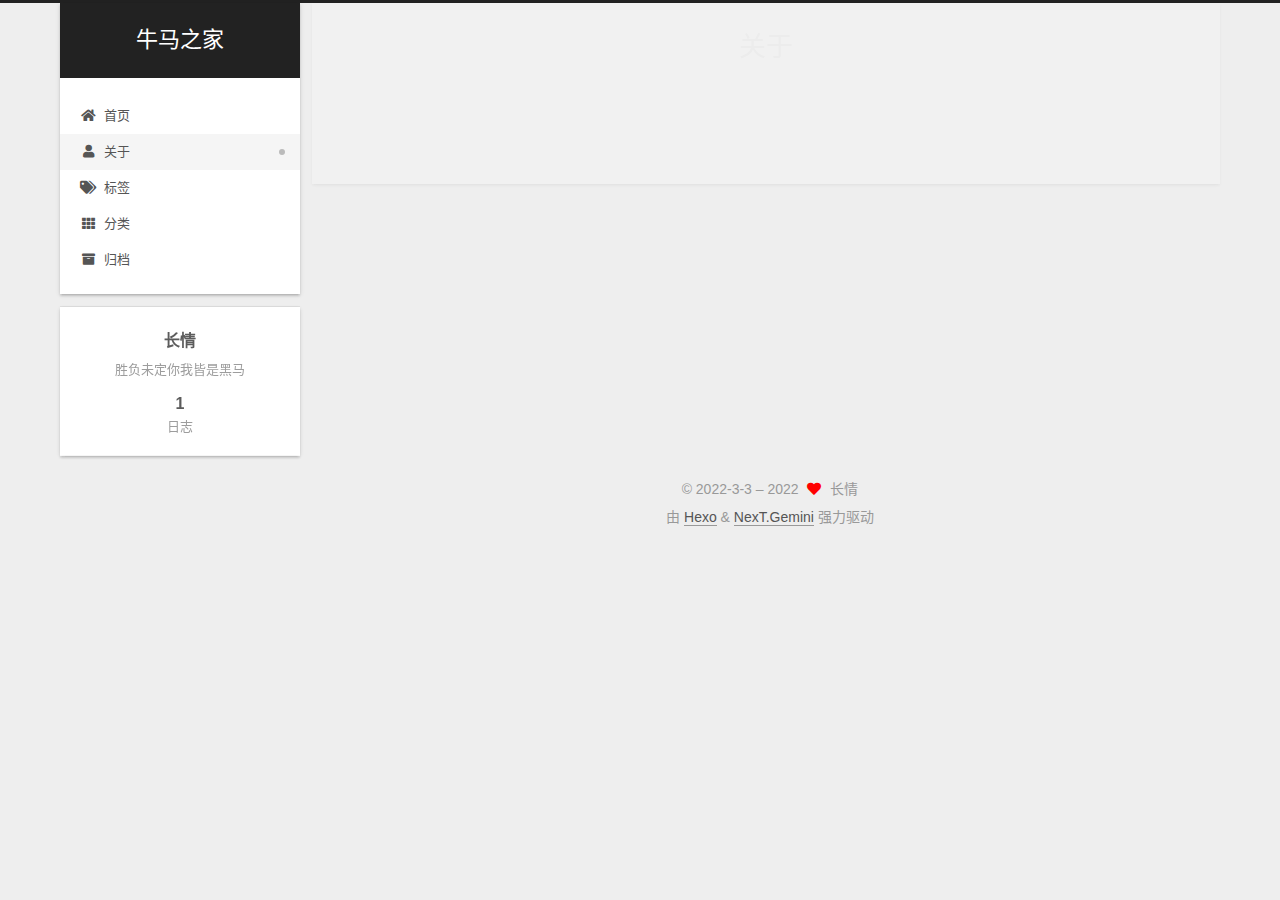
==== about/index.html @ 6b124f46 "Site updated: 2022-03-04 00:05:29" ====
<!DOCTYPE html>
<html lang="zh-CN">
<head>
  <meta charset="UTF-8">
<meta name="viewport" content="width=device-width, initial-scale=1, maximum-scale=2">
<meta name="theme-color" content="#222">
<meta name="generator" content="Hexo 6.0.0">
  <link rel="apple-touch-icon" sizes="180x180" href="/images/apple-touch-icon-next.png">
  <link rel="icon" type="image/png" sizes="32x32" href="/images/favicon-32x32-next.png">
  <link rel="icon" type="image/png" sizes="16x16" href="/images/favicon-16x16-next.png">
  <link rel="mask-icon" href="/images/logo.svg" color="#222">

<link rel="stylesheet" href="/css/main.css">


<link rel="stylesheet" href="/lib/font-awesome/css/all.min.css">

<script id="hexo-configurations">
    var NexT = window.NexT || {};
    var CONFIG = {"hostname":"example.com","root":"/","scheme":"Gemini","version":"7.8.0","exturl":false,"sidebar":{"position":"left","display":"post","padding":18,"offset":12,"onmobile":false},"copycode":{"enable":false,"show_result":false,"style":null},"back2top":{"enable":true,"sidebar":false,"scrollpercent":false},"bookmark":{"enable":false,"color":"#222","save":"auto"},"fancybox":false,"mediumzoom":false,"lazyload":false,"pangu":false,"comments":{"style":"tabs","active":null,"storage":true,"lazyload":false,"nav":null},"algolia":{"hits":{"per_page":10},"labels":{"input_placeholder":"Search for Posts","hits_empty":"We didn't find any results for the search: ${query}","hits_stats":"${hits} results found in ${time} ms"}},"localsearch":{"enable":false,"trigger":"auto","top_n_per_article":1,"unescape":false,"preload":false},"motion":{"enable":true,"async":false,"transition":{"post_block":"fadeIn","post_header":"slideDownIn","post_body":"slideDownIn","coll_header":"slideLeftIn","sidebar":"slideUpIn"}}};
  </script>

  <meta name="description" content="胜负未定你我皆是黑马">
<meta property="og:type" content="website">
<meta property="og:title" content="关于">
<meta property="og:url" content="http://example.com/about/index.html">
<meta property="og:site_name" content="牛马之家">
<meta property="og:description" content="胜负未定你我皆是黑马">
<meta property="og:locale" content="zh_CN">
<meta property="article:published_time" content="2020-02-10T14:07:08.000Z">
<meta property="article:modified_time" content="2022-03-03T16:04:29.709Z">
<meta property="article:author" content="长情">
<meta name="twitter:card" content="summary">

<link rel="canonical" href="http://example.com/about/">


<script id="page-configurations">
  // https://hexo.io/docs/variables.html
  CONFIG.page = {
    sidebar: "",
    isHome : false,
    isPost : false,
    lang   : 'zh-CN'
  };
</script>

  <title>关于 | 牛马之家
</title>
  






  <noscript>
  <style>
  .use-motion .brand,
  .use-motion .menu-item,
  .sidebar-inner,
  .use-motion .post-block,
  .use-motion .pagination,
  .use-motion .comments,
  .use-motion .post-header,
  .use-motion .post-body,
  .use-motion .collection-header { opacity: initial; }

  .use-motion .site-title,
  .use-motion .site-subtitle {
    opacity: initial;
    top: initial;
  }

  .use-motion .logo-line-before i { left: initial; }
  .use-motion .logo-line-after i { right: initial; }
  </style>
</noscript>

</head>

<body itemscope itemtype="http://schema.org/WebPage">
  <div class="container use-motion">
    <div class="headband"></div>

    <header class="header" itemscope itemtype="http://schema.org/WPHeader">
      <div class="header-inner"><div class="site-brand-container">
  <div class="site-nav-toggle">
    <div class="toggle" aria-label="切换导航栏">
      <span class="toggle-line toggle-line-first"></span>
      <span class="toggle-line toggle-line-middle"></span>
      <span class="toggle-line toggle-line-last"></span>
    </div>
  </div>

  <div class="site-meta">

    <a href="/" class="brand" rel="start">
      <span class="logo-line-before"><i></i></span>
      <h1 class="site-title">牛马之家</h1>
      <span class="logo-line-after"><i></i></span>
    </a>
  </div>

  <div class="site-nav-right">
    <div class="toggle popup-trigger">
    </div>
  </div>
</div>




<nav class="site-nav">
  <ul id="menu" class="main-menu menu">
        <li class="menu-item menu-item-home">

    <a href="/" rel="section"><i class="fa fa-home fa-fw"></i>首页</a>

  </li>
        <li class="menu-item menu-item-about">

    <a href="/about/" rel="section"><i class="fa fa-user fa-fw"></i>关于</a>

  </li>
        <li class="menu-item menu-item-tags">

    <a href="/tags/" rel="section"><i class="fa fa-tags fa-fw"></i>标签</a>

  </li>
        <li class="menu-item menu-item-categories">

    <a href="/categories/" rel="section"><i class="fa fa-th fa-fw"></i>分类</a>

  </li>
        <li class="menu-item menu-item-archives">

    <a href="/archives/" rel="section"><i class="fa fa-archive fa-fw"></i>归档</a>

  </li>
  </ul>
</nav>




</div>
    </header>

    
  <div class="back-to-top">
    <i class="fa fa-arrow-up"></i>
    <span>0%</span>
  </div>


    <main class="main">
      <div class="main-inner">
        <div class="content-wrap">
          
  
  

          <div class="content page posts-expand">
            

    
    
    
    <div class="post-block" lang="zh-CN">
      <header class="post-header">

<h1 class="post-title" itemprop="name headline">关于
</h1>

<div class="post-meta">
  

</div>

</header>

      
      
      
      <div class="post-body">
          
      </div>
      
      
      
    </div>
    

    
    
    


          </div>
          

<script>
  window.addEventListener('tabs:register', () => {
    let { activeClass } = CONFIG.comments;
    if (CONFIG.comments.storage) {
      activeClass = localStorage.getItem('comments_active') || activeClass;
    }
    if (activeClass) {
      let activeTab = document.querySelector(`a[href="#comment-${activeClass}"]`);
      if (activeTab) {
        activeTab.click();
      }
    }
  });
  if (CONFIG.comments.storage) {
    window.addEventListener('tabs:click', event => {
      if (!event.target.matches('.tabs-comment .tab-content .tab-pane')) return;
      let commentClass = event.target.classList[1];
      localStorage.setItem('comments_active', commentClass);
    });
  }
</script>

        </div>
          
  
  <div class="toggle sidebar-toggle">
    <span class="toggle-line toggle-line-first"></span>
    <span class="toggle-line toggle-line-middle"></span>
    <span class="toggle-line toggle-line-last"></span>
  </div>

  <aside class="sidebar">
    <div class="sidebar-inner">

      <ul class="sidebar-nav motion-element">
        <li class="sidebar-nav-toc">
          文章目录
        </li>
        <li class="sidebar-nav-overview">
          站点概览
        </li>
      </ul>

      <!--noindex-->
      <div class="post-toc-wrap sidebar-panel">
      </div>
      <!--/noindex-->

      <div class="site-overview-wrap sidebar-panel">
        <div class="site-author motion-element" itemprop="author" itemscope itemtype="http://schema.org/Person">
  <p class="site-author-name" itemprop="name">长情</p>
  <div class="site-description" itemprop="description">胜负未定你我皆是黑马</div>
</div>
<div class="site-state-wrap motion-element">
  <nav class="site-state">
      <div class="site-state-item site-state-posts">
          <a href="/archives/">
        
          <span class="site-state-item-count">1</span>
          <span class="site-state-item-name">日志</span>
        </a>
      </div>
  </nav>
</div>



      </div>

    </div>
  </aside>
  <div id="sidebar-dimmer"></div>


      </div>
    </main>

    <footer class="footer">
      <div class="footer-inner">
        

        

<div class="copyright">
  
  &copy; 2022-3-3 – 
  <span itemprop="copyrightYear">2022</span>
  <span class="with-love">
    <i class="fa fa-heart"></i>
  </span>
  <span class="author" itemprop="copyrightHolder">长情</span>
</div>
  <div class="powered-by">由 <a href="https://hexo.io/" class="theme-link" rel="noopener" target="_blank">Hexo</a> & <a href="https://theme-next.org/" class="theme-link" rel="noopener" target="_blank">NexT.Gemini</a> 强力驱动
  </div>

        








      </div>
    </footer>
  </div>

  
  <script src="/lib/anime.min.js"></script>
  <script src="/lib/velocity/velocity.min.js"></script>
  <script src="/lib/velocity/velocity.ui.min.js"></script>

<script src="/js/utils.js"></script>

<script src="/js/motion.js"></script>


<script src="/js/schemes/pisces.js"></script>


<script src="/js/next-boot.js"></script>




  















  

  

</body>
</html>
---- css/main.css ----
:root {
  --body-bg-color: #eee;
  --content-bg-color: #fff;
  --card-bg-color: #f5f5f5;
  --text-color: #555;
  --blockquote-color: #666;
  --link-color: #555;
  --link-hover-color: #222;
  --brand-color: #fff;
  --brand-hover-color: #fff;
  --table-row-odd-bg-color: #f9f9f9;
  --table-row-hover-bg-color: #f5f5f5;
  --menu-item-bg-color: #f5f5f5;
  --btn-default-bg: #fff;
  --btn-default-color: #555;
  --btn-default-border-color: #555;
  --btn-default-hover-bg: #222;
  --btn-default-hover-color: #fff;
  --btn-default-hover-border-color: #222;
}
html {
  line-height: 1.15; /* 1 */
  -webkit-text-size-adjust: 100%; /* 2 */
}
body {
  margin: 0;
}
main {
  display: block;
}
h1 {
  font-size: 2em;
  margin: 0.67em 0;
}
hr {
  box-sizing: content-box; /* 1 */
  height: 0; /* 1 */
  overflow: visible; /* 2 */
}
pre {
  font-family: monospace, monospace; /* 1 */
  font-size: 1em; /* 2 */
}
a {
  background: transparent;
}
abbr[title] {
  border-bottom: none; /* 1 */
  text-decoration: underline; /* 2 */
  text-decoration: underline dotted; /* 2 */
}
b,
strong {
  font-weight: bolder;
}
code,
kbd,
samp {
  font-family: monospace, monospace; /* 1 */
  font-size: 1em; /* 2 */
}
small {
  font-size: 80%;
}
sub,
sup {
  font-size: 75%;
  line-height: 0;
  position: relative;
  vertical-align: baseline;
}
sub {
  bottom: -0.25em;
}
sup {
  top: -0.5em;
}
img {
  border-style: none;
}
button,
input,
optgroup,
select,
textarea {
  font-family: inherit; /* 1 */
  font-size: 100%; /* 1 */
  line-height: 1.15; /* 1 */
  margin: 0; /* 2 */
}
button,
input {
/* 1 */
  overflow: visible;
}
button,
select {
/* 1 */
  text-transform: none;
}
button,
[type='button'],
[type='reset'],
[type='submit'] {
  -webkit-appearance: button;
}
button::-moz-focus-inner,
[type='button']::-moz-focus-inner,
[type='reset']::-moz-focus-inner,
[type='submit']::-moz-focus-inner {
  border-style: none;
  padding: 0;
}
button:-moz-focusring,
[type='button']:-moz-focusring,
[type='reset']:-moz-focusring,
[type='submit']:-moz-focusring {
  outline: 1px dotted ButtonText;
}
fieldset {
  padding: 0.35em 0.75em 0.625em;
}
legend {
  box-sizing: border-box; /* 1 */
  color: inherit; /* 2 */
  display: table; /* 1 */
  max-width: 100%; /* 1 */
  padding: 0; /* 3 */
  white-space: normal; /* 1 */
}
progress {
  vertical-align: baseline;
}
textarea {
  overflow: auto;
}
[type='checkbox'],
[type='radio'] {
  box-sizing: border-box; /* 1 */
  padding: 0; /* 2 */
}
[type='number']::-webkit-inner-spin-button,
[type='number']::-webkit-outer-spin-button {
  height: auto;
}
[type='search'] {
  outline-offset: -2px; /* 2 */
  -webkit-appearance: textfield; /* 1 */
}
[type='search']::-webkit-search-decoration {
  -webkit-appearance: none;
}
::-webkit-file-upload-button {
  font: inherit; /* 2 */
  -webkit-appearance: button; /* 1 */
}
details {
  display: block;
}
summary {
  display: list-item;
}
template {
  display: none;
}
[hidden] {
  display: none;
}
::selection {
  background: #262a30;
  color: #eee;
}
html,
body {
  height: 100%;
}
body {
  background: var(--body-bg-color);
  color: var(--text-color);
  font-family: 'Lato', "PingFang SC", "Microsoft YaHei", sans-serif;
  font-size: 1em;
  line-height: 2;
}
@media (max-width: 991px) {
  body {
    padding-left: 0 !important;
    padding-right: 0 !important;
  }
}
h1,
h2,
h3,
h4,
h5,
h6 {
  font-family: 'Lato', "PingFang SC", "Microsoft YaHei", sans-serif;
  font-weight: bold;
  line-height: 1.5;
  margin: 20px 0 15px;
}
h1 {
  font-size: 1.5em;
}
h2 {
  font-size: 1.375em;
}
h3 {
  font-size: 1.25em;
}
h4 {
  font-size: 1.125em;
}
h5 {
  font-size: 1em;
}
h6 {
  font-size: 0.875em;
}
p {
  margin: 0 0 20px 0;
}
a,
span.exturl {
  border-bottom: 1px solid #999;
  color: var(--link-color);
  outline: 0;
  text-decoration: none;
  overflow-wrap: break-word;
  word-wrap: break-word;
  cursor: pointer;
}
a:hover,
span.exturl:hover {
  border-bottom-color: var(--link-hover-color);
  color: var(--link-hover-color);
}
iframe,
img,
video {
  display: block;
  margin-left: auto;
  margin-right: auto;
  max-width: 100%;
}
hr {
  background-image: repeating-linear-gradient(-45deg, #ddd, #ddd 4px, transparent 4px, transparent 8px);
  border: 0;
  height: 3px;
  margin: 40px 0;
}
blockquote {
  border-left: 4px solid #ddd;
  color: var(--blockquote-color);
  margin: 0;
  padding: 0 15px;
}
blockquote cite::before {
  content: '-';
  padding: 0 5px;
}
dt {
  font-weight: bold;
}
dd {
  margin: 0;
  padding: 0;
}
kbd {
  background-color: #f5f5f5;
  background-image: linear-gradient(#eee, #fff, #eee);
  border: 1px solid #ccc;
  border-radius: 0.2em;
  box-shadow: 0.1em 0.1em 0.2em rgba(0,0,0,0.1);
  color: #555;
  font-family: inherit;
  padding: 0.1em 0.3em;
  white-space: nowrap;
}
.table-container {
  overflow: auto;
}
table {
  border-collapse: collapse;
  border-spacing: 0;
  font-size: 0.875em;
  margin: 0 0 20px 0;
  width: 100%;
}
tbody tr:nth-of-type(odd) {
  background: var(--table-row-odd-bg-color);
}
tbody tr:hover {
  background: var(--table-row-hover-bg-color);
}
caption,
th,
td {
  font-weight: normal;
  padding: 8px;
  vertical-align: middle;
}
th,
td {
  border: 1px solid #ddd;
  border-bottom: 3px solid #ddd;
}
th {
  font-weight: 700;
  padding-bottom: 10px;
}
td {
  border-bottom-width: 1px;
}
.btn {
  background: var(--btn-default-bg);
  border: 2px solid var(--btn-default-border-color);
  border-radius: 2px;
  color: var(--btn-default-color);
  display: inline-block;
  font-size: 0.875em;
  line-height: 2;
  padding: 0 20px;
  text-decoration: none;
  transition-property: background-color;
  transition-delay: 0s;
  transition-duration: 0.2s;
  transition-timing-function: ease-in-out;
}
.btn:hover {
  background: var(--btn-default-hover-bg);
  border-color: var(--btn-default-hover-border-color);
  color: var(--btn-default-hover-color);
}
.btn + .btn {
  margin: 0 0 8px 8px;
}
.btn .fa-fw {
  text-align: left;
  width: 1.285714285714286em;
}
.toggle {
  line-height: 0;
}
.toggle .toggle-line {
  background: #fff;
  display: inline-block;
  height: 2px;
  left: 0;
  position: relative;
  top: 0;
  transition: all 0.4s;
  vertical-align: top;
  width: 100%;
}
.toggle .toggle-line:not(:first-child) {
  margin-top: 3px;
}
.toggle.toggle-arrow .toggle-line-first {
  left: 50%;
  top: 2px;
  transform: rotate(45deg);
  width: 50%;
}
.toggle.toggle-arrow .toggle-line-middle {
  left: 2px;
  width: 90%;
}
.toggle.toggle-arrow .toggle-line-last {
  left: 50%;
  top: -2px;
  transform: rotate(-45deg);
  width: 50%;
}
.toggle.toggle-close .toggle-line-first {
  transform: rotate(-45deg);
  top: 5px;
}
.toggle.toggle-close .toggle-line-middle {
  opacity: 0;
}
.toggle.toggle-close .toggle-line-last {
  transform: rotate(45deg);
  top: -5px;
}
.highlight,
pre {
  background: #f7f7f7;
  color: #4d4d4c;
  line-height: 1.6;
  margin: 0 auto 20px;
}
pre,
code {
  font-family: consolas, Menlo, monospace, "PingFang SC", "Microsoft YaHei";
}
code {
  background: #eee;
  border-radius: 3px;
  color: #555;
  padding: 2px 4px;
  overflow-wrap: break-word;
  word-wrap: break-word;
}
.highlight *::selection {
  background: #d6d6d6;
}
.highlight pre {
  border: 0;
  margin: 0;
  padding: 10px 0;
}
.highlight table {
  border: 0;
  margin: 0;
  width: auto;
}
.highlight td {
  border: 0;
  padding: 0;
}
.highlight figcaption {
  background: #eff2f3;
  color: #4d4d4c;
  display: flex;
  font-size: 0.875em;
  justify-content: space-between;
  line-height: 1.2;
  padding: 0.5em;
}
.highlight figcaption a {
  color: #4d4d4c;
}
.highlight figcaption a:hover {
  border-bottom-color: #4d4d4c;
}
.highlight .gutter {
  -moz-user-select: none;
  -ms-user-select: none;
  -webkit-user-select: none;
  user-select: none;
}
.highlight .gutter pre {
  background: #eff2f3;
  color: #869194;
  padding-left: 10px;
  padding-right: 10px;
  text-align: right;
}
.highlight .code pre {
  background: #f7f7f7;
  padding-left: 10px;
  width: 100%;
}
.gist table {
  width: auto;
}
.gist table td {
  border: 0;
}
pre {
  overflow: auto;
  padding: 10px;
}
pre code {
  background: none;
  color: #4d4d4c;
  font-size: 0.875em;
  padding: 0;
  text-shadow: none;
}
pre .deletion {
  background: #fdd;
}
pre .addition {
  background: #dfd;
}
pre .meta {
  color: #eab700;
  -moz-user-select: none;
  -ms-user-select: none;
  -webkit-user-select: none;
  user-select: none;
}
pre .comment {
  color: #8e908c;
}
pre .variable,
pre .attribute,
pre .tag,
pre .name,
pre .regexp,
pre .ruby .constant,
pre .xml .tag .title,
pre .xml .pi,
pre .xml .doctype,
pre .html .doctype,
pre .css .id,
pre .css .class,
pre .css .pseudo {
  color: #c82829;
}
pre .number,
pre .preprocessor,
pre .built_in,
pre .builtin-name,
pre .literal,
pre .params,
pre .constant,
pre .command {
  color: #f5871f;
}
pre .ruby .class .title,
pre .css .rules .attribute,
pre .string,
pre .symbol,
pre .value,
pre .inheritance,
pre .header,
pre .ruby .symbol,
pre .xml .cdata,
pre .special,
pre .formula {
  color: #718c00;
}
pre .title,
pre .css .hexcolor {
  color: #3e999f;
}
pre .function,
pre .python .decorator,
pre .python .title,
pre .ruby .function .title,
pre .ruby .title .keyword,
pre .perl .sub,
pre .javascript .title,
pre .coffeescript .title {
  color: #4271ae;
}
pre .keyword,
pre .javascript .function {
  color: #8959a8;
}
.blockquote-center {
  border-left: none;
  margin: 40px 0;
  padding: 0;
  position: relative;
  text-align: center;
}
.blockquote-center .fa {
  display: block;
  opacity: 0.6;
  position: absolute;
  width: 100%;
}
.blockquote-center .fa-quote-left {
  border-top: 1px solid #ccc;
  text-align: left;
  top: -20px;
}
.blockquote-center .fa-quote-right {
  border-bottom: 1px solid #ccc;
  text-align: right;
  bottom: -20px;
}
.blockquote-center p,
.blockquote-center div {
  text-align: center;
}
.post-body .group-picture img {
  margin: 0 auto;
  padding: 0 3px;
}
.group-picture-row {
  margin-bottom: 6px;
  overflow: hidden;
}
.group-picture-column {
  float: left;
  margin-bottom: 10px;
}
.post-body .label {
  color: #555;
  display: inline;
  padding: 0 2px;
}
.post-body .label.default {
  background: #f0f0f0;
}
.post-body .label.primary {
  background: #efe6f7;
}
.post-body .label.info {
  background: #e5f2f8;
}
.post-body .label.success {
  background: #e7f4e9;
}
.post-body .label.warning {
  background: #fcf6e1;
}
.post-body .label.danger {
  background: #fae8eb;
}
.post-body .tabs {
  margin-bottom: 20px;
}
.post-body .tabs,
.tabs-comment {
  display: block;
  padding-top: 10px;
  position: relative;
}
.post-body .tabs ul.nav-tabs,
.tabs-comment ul.nav-tabs {
  display: flex;
  flex-wrap: wrap;
  margin: 0;
  margin-bottom: -1px;
  padding: 0;
}
@media (max-width: 413px) {
  .post-body .tabs ul.nav-tabs,
  .tabs-comment ul.nav-tabs {
    display: block;
    margin-bottom: 5px;
  }
}
.post-body .tabs ul.nav-tabs li.tab,
.tabs-comment ul.nav-tabs li.tab {
  border-bottom: 1px solid #ddd;
  border-left: 1px solid transparent;
  border-right: 1px solid transparent;
  border-top: 3px solid transparent;
  flex-grow: 1;
  list-style-type: none;
  border-radius: 0 0 0 0;
}
@media (max-width: 413px) {
  .post-body .tabs ul.nav-tabs li.tab,
  .tabs-comment ul.nav-tabs li.tab {
    border-bottom: 1px solid transparent;
    border-left: 3px solid transparent;
    border-right: 1px solid transparent;
    border-top: 1px solid transparent;
  }
}
@media (max-width: 413px) {
  .post-body .tabs ul.nav-tabs li.tab,
  .tabs-comment ul.nav-tabs li.tab {
    border-radius: 0;
  }
}
.post-body .tabs ul.nav-tabs li.tab a,
.tabs-comment ul.nav-tabs li.tab a {
  border-bottom: initial;
  display: block;
  line-height: 1.8;
  outline: 0;
  padding: 0.25em 0.75em;
  text-align: center;
  transition-delay: 0s;
  transition-duration: 0.2s;
  transition-timing-function: ease-out;
}
.post-body .tabs ul.nav-tabs li.tab a i,
.tabs-comment ul.nav-tabs li.tab a i {
  width: 1.285714285714286em;
}
.post-body .tabs ul.nav-tabs li.tab.active,
.tabs-comment ul.nav-tabs li.tab.active {
  border-bottom: 1px solid transparent;
  border-left: 1px solid #ddd;
  border-right: 1px solid #ddd;
  border-top: 3px solid #fc6423;
}
@media (max-width: 413px) {
  .post-body .tabs ul.nav-tabs li.tab.active,
  .tabs-comment ul.nav-tabs li.tab.active {
    border-bottom: 1px solid #ddd;
    border-left: 3px solid #fc6423;
    border-right: 1px solid #ddd;
    border-top: 1px solid #ddd;
  }
}
.post-body .tabs ul.nav-tabs li.tab.active a,
.tabs-comment ul.nav-tabs li.tab.active a {
  color: var(--link-color);
  cursor: default;
}
.post-body .tabs .tab-content .tab-pane,
.tabs-comment .tab-content .tab-pane {
  border: 1px solid #ddd;
  border-top: 0;
  padding: 20px 20px 0 20px;
  border-radius: 0;
}
.post-body .tabs .tab-content .tab-pane:not(.active),
.tabs-comment .tab-content .tab-pane:not(.active) {
  display: none;
}
.post-body .tabs .tab-content .tab-pane.active,
.tabs-comment .tab-content .tab-pane.active {
  display: block;
}
.post-body .tabs .tab-content .tab-pane.active:nth-of-type(1),
.tabs-comment .tab-content .tab-pane.active:nth-of-type(1) {
  border-radius: 0 0 0 0;
}
@media (max-width: 413px) {
  .post-body .tabs .tab-content .tab-pane.active:nth-of-type(1),
  .tabs-comment .tab-content .tab-pane.active:nth-of-type(1) {
    border-radius: 0;
  }
}
.post-body .note {
  border-radius: 3px;
  margin-bottom: 20px;
  padding: 1em;
  position: relative;
  border: 1px solid #eee;
  border-left-width: 5px;
}
.post-body .note h2,
.post-body .note h3,
.post-body .note h4,
.post-body .note h5,
.post-body .note h6 {
  margin-top: 0;
  border-bottom: initial;
  margin-bottom: 0;
  padding-top: 0;
}
.post-body .note p:first-child,
.post-body .note ul:first-child,
.post-body .note ol:first-child,
.post-body .note table:first-child,
.post-body .note pre:first-child,
.post-body .note blockquote:first-child,
.post-body .note img:first-child {
  margin-top: 0;
}
.post-body .note p:last-child,
.post-body .note ul:last-child,
.post-body .note ol:last-child,
.post-body .note table:last-child,
.post-body .note pre:last-child,
.post-body .note blockquote:last-child,
.post-body .note img:last-child {
  margin-bottom: 0;
}
.post-body .note.default {
  border-left-color: #777;
}
.post-body .note.default h2,
.post-body .note.default h3,
.post-body .note.default h4,
.post-body .note.default h5,
.post-body .note.default h6 {
  color: #777;
}
.post-body .note.primary {
  border-left-color: #6f42c1;
}
.post-body .note.primary h2,
.post-body .note.primary h3,
.post-body .note.primary h4,
.post-body .note.primary h5,
.post-body .note.primary h6 {
  color: #6f42c1;
}
.post-body .note.info {
  border-left-color: #428bca;
}
.post-body .note.info h2,
.post-body .note.info h3,
.post-body .note.info h4,
.post-body .note.info h5,
.post-body .note.info h6 {
  color: #428bca;
}
.post-body .note.success {
  border-left-color: #5cb85c;
}
.post-body .note.success h2,
.post-body .note.success h3,
.post-body .note.success h4,
.post-body .note.success h5,
.post-body .note.success h6 {
  color: #5cb85c;
}
.post-body .note.warning {
  border-left-color: #f0ad4e;
}
.post-body .note.warning h2,
.post-body .note.warning h3,
.post-body .note.warning h4,
.post-body .note.warning h5,
.post-body .note.warning h6 {
  color: #f0ad4e;
}
.post-body .note.danger {
  border-left-color: #d9534f;
}
.post-body .note.danger h2,
.post-body .note.danger h3,
.post-body .note.danger h4,
.post-body .note.danger h5,
.post-body .note.danger h6 {
  color: #d9534f;
}
.pagination .prev,
.pagination .next,
.pagination .page-number,
.pagination .space {
  display: inline-block;
  margin: 0 10px;
  padding: 0 11px;
  position: relative;
  top: -1px;
}
@media (max-width: 767px) {
  .pagination .prev,
  .pagination .next,
  .pagination .page-number,
  .pagination .space {
    margin: 0 5px;
  }
}
.pagination {
  border-top: 1px solid #eee;
  margin: 120px 0 0;
  text-align: center;
}
.pagination .prev,
.pagination .next,
.pagination .page-number {
  border-bottom: 0;
  border-top: 1px solid #eee;
  transition-property: border-color;
  transition-delay: 0s;
  transition-duration: 0.2s;
  transition-timing-function: ease-in-out;
}
.pagination .prev:hover,
.pagination .next:hover,
.pagination .page-number:hover {
  border-top-color: #222;
}
.pagination .space {
  margin: 0;
  padding: 0;
}
.pagination .prev {
  margin-left: 0;
}
.pagination .next {
  margin-right: 0;
}
.pagination .page-number.current {
  background: #ccc;
  border-top-color: #ccc;
  color: #fff;
}
@media (max-width: 767px) {
  .pagination {
    border-top: none;
  }
  .pagination .prev,
  .pagination .next,
  .pagination .page-number {
    border-bottom: 1px solid #eee;
    border-top: 0;
    margin-bottom: 10px;
    padding: 0 10px;
  }
  .pagination .prev:hover,
  .pagination .next:hover,
  .pagination .page-number:hover {
    border-bottom-color: #222;
  }
}
.comments {
  margin-top: 60px;
  overflow: hidden;
}
.comment-button-group {
  display: flex;
  flex-wrap: wrap-reverse;
  justify-content: center;
  margin: 1em 0;
}
.comment-button-group .comment-button {
  margin: 0.1em 0.2em;
}
.comment-button-group .comment-button.active {
  background: var(--btn-default-hover-bg);
  border-color: var(--btn-default-hover-border-color);
  color: var(--btn-default-hover-color);
}
.comment-position {
  display: none;
}
.comment-position.active {
  display: block;
}
.tabs-comment {
  background: var(--content-bg-color);
  margin-top: 4em;
  padding-top: 0;
}
.tabs-comment .comments {
  border: 0;
  box-shadow: none;
  margin-top: 0;
  padding-top: 0;
}
.container {
  min-height: 100%;
  position: relative;
}
.main-inner {
  margin: 0 auto;
  width: calc(100% - 20px);
}
@media (min-width: 1200px) {
  .main-inner {
    width: 1160px;
  }
}
@media (min-width: 1600px) {
  .main-inner {
    width: 73%;
  }
}
@media (max-width: 767px) {
  .content-wrap {
    padding: 0 20px;
  }
}
.header {
  background: transparent;
}
.header-inner {
  margin: 0 auto;
  width: calc(100% - 20px);
}
@media (min-width: 1200px) {
  .header-inner {
    width: 1160px;
  }
}
@media (min-width: 1600px) {
  .header-inner {
    width: 73%;
  }
}
.site-brand-container {
  display: flex;
  flex-shrink: 0;
  padding: 0 10px;
}
.headband {
  background: #222;
  height: 3px;
}
.site-meta {
  flex-grow: 1;
  text-align: center;
}
@media (max-width: 767px) {
  .site-meta {
    text-align: center;
  }
}
.brand {
  border-bottom: none;
  color: var(--brand-color);
  display: inline-block;
  line-height: 1.375em;
  padding: 0 40px;
  position: relative;
}
.brand:hover {
  color: var(--brand-hover-color);
}
.site-title {
  font-family: 'Lato', "PingFang SC", "Microsoft YaHei", sans-serif;
  font-size: 1.375em;
  font-weight: normal;
  margin: 0;
}
.site-subtitle {
  color: #ddd;
  font-size: 0.8125em;
  margin: 10px 0;
}
.use-motion .brand {
  opacity: 0;
}
.use-motion .site-title,
.use-motion .site-subtitle,
.use-motion .custom-logo-image {
  opacity: 0;
  position: relative;
  top: -10px;
}
.site-nav-toggle,
.site-nav-right {
  display: none;
}
@media (max-width: 767px) {
  .site-nav-toggle,
  .site-nav-right {
    display: flex;
    flex-direction: column;
    justify-content: center;
  }
}
.site-nav-toggle .toggle,
.site-nav-right .toggle {
  color: var(--text-color);
  padding: 10px;
  width: 22px;
}
.site-nav-toggle .toggle .toggle-line,
.site-nav-right .toggle .toggle-line {
  background: var(--text-color);
  border-radius: 1px;
}
.site-nav {
  display: block;
}
@media (max-width: 767px) {
  .site-nav {
    clear: both;
    display: none;
  }
}
.site-nav.site-nav-on {
  display: block;
}
.menu {
  margin-top: 20px;
  padding-left: 0;
  text-align: center;
}
.menu-item {
  display: inline-block;
  list-style: none;
  margin: 0 10px;
}
@media (max-width: 767px) {
  .menu-item {
    display: block;
    margin-top: 10px;
  }
  .menu-item.menu-item-search {
    display: none;
  }
}
.menu-item a,
.menu-item span.exturl {
  border-bottom: 0;
  display: block;
  font-size: 0.8125em;
  transition-property: border-color;
  transition-delay: 0s;
  transition-duration: 0.2s;
  transition-timing-function: ease-in-out;
}
@media (hover: none) {
  .menu-item a:hover,
  .menu-item span.exturl:hover {
    border-bottom-color: transparent !important;
  }
}
.menu-item .fa,
.menu-item .fab,
.menu-item .far,
.menu-item .fas {
  margin-right: 8px;
}
.menu-item .badge {
  display: inline-block;
  font-weight: bold;
  line-height: 1;
  margin-left: 0.35em;
  margin-top: 0.35em;
  text-align: center;
  white-space: nowrap;
}
@media (max-width: 767px) {
  .menu-item .badge {
    float: right;
    margin-left: 0;
  }
}
.menu-item-active a,
.menu .menu-item a:hover,
.menu .menu-item span.exturl:hover {
  background: var(--menu-item-bg-color);
}
.use-motion .menu-item {
  opacity: 0;
}
.sidebar {
  background: #222;
  bottom: 0;
  box-shadow: inset 0 2px 6px #000;
  position: fixed;
  top: 0;
}
@media (max-width: 991px) {
  .sidebar {
    display: none;
  }
}
.sidebar-inner {
  color: #999;
  padding: 18px 10px;
  text-align: center;
}
.cc-license {
  margin-top: 10px;
  text-align: center;
}
.cc-license .cc-opacity {
  border-bottom: none;
  opacity: 0.7;
}
.cc-license .cc-opacity:hover {
  opacity: 0.9;
}
.cc-license img {
  display: inline-block;
}
.site-author-image {
  border: 1px solid #eee;
  display: block;
  margin: 0 auto;
  max-width: 120px;
  padding: 2px;
}
.site-author-name {
  color: var(--text-color);
  font-weight: 600;
  margin: 0;
  text-align: center;
}
.site-description {
  color: #999;
  font-size: 0.8125em;
  margin-top: 0;
  text-align: center;
}
.links-of-author {
  margin-top: 15px;
}
.links-of-author a,
.links-of-author span.exturl {
  border-bottom-color: #555;
  display: inline-block;
  font-size: 0.8125em;
  margin-bottom: 10px;
  margin-right: 10px;
  vertical-align: middle;
}
.links-of-author a::before,
.links-of-author span.exturl::before {
  background: #fb001d;
  border-radius: 50%;
  content: ' ';
  display: inline-block;
  height: 4px;
  margin-right: 3px;
  vertical-align: middle;
  width: 4px;
}
.sidebar-button {
  margin-top: 15px;
}
.sidebar-button a {
  border: 1px solid #fc6423;
  border-radius: 4px;
  color: #fc6423;
  display: inline-block;
  padding: 0 15px;
}
.sidebar-button a .fa,
.sidebar-button a .fab,
.sidebar-button a .far,
.sidebar-button a .fas {
  margin-right: 5px;
}
.sidebar-button a:hover {
  background: #fc6423;
  border: 1px solid #fc6423;
  color: #fff;
}
.sidebar-button a:hover .fa,
.sidebar-button a:hover .fab,
.sidebar-button a:hover .far,
.sidebar-button a:hover .fas {
  color: #fff;
}
.links-of-blogroll {
  font-size: 0.8125em;
  margin-top: 10px;
}
.links-of-blogroll-title {
  font-size: 0.875em;
  font-weight: 600;
  margin-top: 0;
}
.links-of-blogroll-list {
  list-style: none;
  margin: 0;
  padding: 0;
}
#sidebar-dimmer {
  display: none;
}
@media (max-width: 767px) {
  #sidebar-dimmer {
    background: #000;
    display: block;
    height: 100%;
    left: 100%;
    opacity: 0;
    position: fixed;
    top: 0;
    width: 100%;
    z-index: 1100;
  }
  .sidebar-active + #sidebar-dimmer {
    opacity: 0.7;
    transform: translateX(-100%);
    transition: opacity 0.5s;
  }
}
.sidebar-nav {
  margin: 0;
  padding-bottom: 20px;
  padding-left: 0;
}
.sidebar-nav li {
  border-bottom: 1px solid transparent;
  color: var(--text-color);
  cursor: pointer;
  display: inline-block;
  font-size: 0.875em;
}
.sidebar-nav li.sidebar-nav-overview {
  margin-left: 10px;
}
.sidebar-nav li:hover {
  color: #fc6423;
}
.sidebar-nav .sidebar-nav-active {
  border-bottom-color: #fc6423;
  color: #fc6423;
}
.sidebar-nav .sidebar-nav-active:hover {
  color: #fc6423;
}
.sidebar-panel {
  display: none;
  overflow-x: hidden;
  overflow-y: auto;
}
.sidebar-panel-active {
  display: block;
}
.sidebar-toggle {
  background: #222;
  bottom: 45px;
  cursor: pointer;
  height: 14px;
  left: 30px;
  padding: 5px;
  position: fixed;
  width: 14px;
  z-index: 1300;
}
@media (max-width: 991px) {
  .sidebar-toggle {
    left: 20px;
    opacity: 0.8;
    display: none;
  }
}
.sidebar-toggle:hover .toggle-line {
  background: #fc6423;
}
.post-toc {
  font-size: 0.875em;
}
.post-toc ol {
  list-style: none;
  margin: 0;
  padding: 0 2px 5px 10px;
  text-align: left;
}
.post-toc ol > ol {
  padding-left: 0;
}
.post-toc ol a {
  transition-property: all;
  transition-delay: 0s;
  transition-duration: 0.2s;
  transition-timing-function: ease-in-out;
}
.post-toc .nav-item {
  line-height: 1.8;
  overflow: hidden;
  text-overflow: ellipsis;
  white-space: nowrap;
}
.post-toc .nav .nav-child {
  display: none;
}
.post-toc .nav .active > .nav-child {
  display: block;
}
.post-toc .nav .active-current > .nav-child {
  display: block;
}
.post-toc .nav .active-current > .nav-child > .nav-item {
  display: block;
}
.post-toc .nav .active > a {
  border-bottom-color: #fc6423;
  color: #fc6423;
}
.post-toc .nav .active-current > a {
  color: #fc6423;
}
.post-toc .nav .active-current > a:hover {
  color: #fc6423;
}
.site-state {
  display: flex;
  justify-content: center;
  line-height: 1.4;
  margin-top: 10px;
  overflow: hidden;
  text-align: center;
  white-space: nowrap;
}
.site-state-item {
  padding: 0 15px;
}
.site-state-item:not(:first-child) {
  border-left: 1px solid #eee;
}
.site-state-item a {
  border-bottom: none;
}
.site-state-item-count {
  display: block;
  font-size: 1em;
  font-weight: 600;
  text-align: center;
}
.site-state-item-name {
  color: #999;
  font-size: 0.8125em;
}
.footer {
  color: #999;
  font-size: 0.875em;
  padding: 20px 0;
}
.footer.footer-fixed {
  bottom: 0;
  left: 0;
  position: absolute;
  right: 0;
}
.footer-inner {
  box-sizing: border-box;
  margin: 0 auto;
  text-align: center;
  width: calc(100% - 20px);
}
@media (min-width: 1200px) {
  .footer-inner {
    width: 1160px;
  }
}
@media (min-width: 1600px) {
  .footer-inner {
    width: 73%;
  }
}
.languages {
  display: inline-block;
  font-size: 1.125em;
  position: relative;
}
.languages .lang-select-label span {
  margin: 0 0.5em;
}
.languages .lang-select {
  height: 100%;
  left: 0;
  opacity: 0;
  position: absolute;
  top: 0;
  width: 100%;
}
.with-love {
  color: #ff0000;
  display: inline-block;
  margin: 0 5px;
}
.powered-by,
.theme-info {
  display: inline-block;
}
@-moz-keyframes iconAnimate {
  0%, 100% {
    transform: scale(1);
  }
  10%, 30% {
    transform: scale(0.9);
  }
  20%, 40%, 60%, 80% {
    transform: scale(1.1);
  }
  50%, 70% {
    transform: scale(1.1);
  }
}
@-webkit-keyframes iconAnimate {
  0%, 100% {
    transform: scale(1);
  }
  10%, 30% {
    transform: scale(0.9);
  }
  20%, 40%, 60%, 80% {
    transform: scale(1.1);
  }
  50%, 70% {
    transform: scale(1.1);
  }
}
@-o-keyframes iconAnimate {
  0%, 100% {
    transform: scale(1);
  }
  10%, 30% {
    transform: scale(0.9);
  }
  20%, 40%, 60%, 80% {
    transform: scale(1.1);
  }
  50%, 70% {
    transform: scale(1.1);
  }
}
@keyframes iconAnimate {
  0%, 100% {
    transform: scale(1);
  }
  10%, 30% {
    transform: scale(0.9);
  }
  20%, 40%, 60%, 80% {
    transform: scale(1.1);
  }
  50%, 70% {
    transform: scale(1.1);
  }
}
.back-to-top {
  font-size: 12px;
  text-align: center;
  transition-delay: 0s;
  transition-duration: 0.2s;
  transition-timing-function: ease-in-out;
}
.back-to-top {
  background: #222;
  bottom: -100px;
  box-sizing: border-box;
  color: #fff;
  cursor: pointer;
  left: 30px;
  opacity: 0.6;
  padding: 0 6px;
  position: fixed;
  transition-property: bottom;
  z-index: 1300;
  width: 24px;
}
.back-to-top span {
  display: none;
}
.back-to-top:hover {
  color: #fc6423;
}
.back-to-top.back-to-top-on {
  bottom: 30px;
}
@media (max-width: 991px) {
  .back-to-top {
    left: 20px;
    opacity: 0.8;
  }
}
.post-body {
  font-family: 'Lato', "PingFang SC", "Microsoft YaHei", sans-serif;
  overflow-wrap: break-word;
  word-wrap: break-word;
}
@media (min-width: 1200px) {
  .post-body {
    font-size: 1.125em;
  }
}
.post-body .exturl .fa {
  font-size: 0.875em;
  margin-left: 4px;
}
.post-body .image-caption,
.post-body .figure .caption {
  color: #999;
  font-size: 0.875em;
  font-weight: bold;
  line-height: 1;
  margin: -20px auto 15px;
  text-align: center;
}
.post-sticky-flag {
  display: inline-block;
  transform: rotate(30deg);
}
.post-button {
  margin-top: 40px;
  text-align: center;
}
.use-motion .post-block,
.use-motion .pagination,
.use-motion .comments {
  opacity: 0;
}
.use-motion .post-header {
  opacity: 0;
}
.use-motion .post-body {
  opacity: 0;
}
.use-motion .collection-header {
  opacity: 0;
}
.posts-collapse {
  margin-left: 35px;
  position: relative;
}
@media (max-width: 767px) {
  .posts-collapse {
    margin-left: 0px;
    margin-right: 0px;
  }
}
.posts-collapse .collection-title {
  font-size: 1.125em;
  position: relative;
}
.posts-collapse .collection-title::before {
  background: #999;
  border: 1px solid #fff;
  border-radius: 50%;
  content: ' ';
  height: 10px;
  left: 0;
  margin-left: -6px;
  margin-top: -4px;
  position: absolute;
  top: 50%;
  width: 10px;
}
.posts-collapse .collection-year {
  font-size: 1.5em;
  font-weight: bold;
  margin: 60px 0;
  position: relative;
}
.posts-collapse .collection-year::before {
  background: #bbb;
  border-radius: 50%;
  content: ' ';
  height: 8px;
  left: 0;
  margin-left: -4px;
  margin-top: -4px;
  position: absolute;
  top: 50%;
  width: 8px;
}
.posts-collapse .collection-header {
  display: block;
  margin: 0 0 0 20px;
}
.posts-collapse .collection-header small {
  color: #bbb;
  margin-left: 5px;
}
.posts-collapse .post-header {
  border-bottom: 1px dashed #ccc;
  margin: 30px 0;
  padding-left: 15px;
  position: relative;
  transition-property: border;
  transition-delay: 0s;
  transition-duration: 0.2s;
  transition-timing-function: ease-in-out;
}
.posts-collapse .post-header::before {
  background: #bbb;
  border: 1px solid #fff;
  border-radius: 50%;
  content: ' ';
  height: 6px;
  left: 0;
  margin-left: -4px;
  position: absolute;
  top: 0.75em;
  transition-property: background;
  width: 6px;
  transition-delay: 0s;
  transition-duration: 0.2s;
  transition-timing-function: ease-in-out;
}
.posts-collapse .post-header:hover {
  border-bottom-color: #666;
}
.posts-collapse .post-header:hover::before {
  background: #222;
}
.posts-collapse .post-meta {
  display: inline;
  font-size: 0.75em;
  margin-right: 10px;
}
.posts-collapse .post-title {
  display: inline;
}
.posts-collapse .post-title a,
.posts-collapse .post-title span.exturl {
  border-bottom: none;
  color: var(--link-color);
}
.posts-collapse .post-title .fa-external-link-alt {
  font-size: 0.875em;
  margin-left: 5px;
}
.posts-collapse::before {
  background: #f5f5f5;
  content: ' ';
  height: 100%;
  left: 0;
  margin-left: -2px;
  position: absolute;
  top: 1.25em;
  width: 4px;
}
.post-eof {
  background: #ccc;
  height: 1px;
  margin: 80px auto 60px;
  text-align: center;
  width: 8%;
}
.post-block:last-of-type .post-eof {
  display: none;
}
.content {
  padding-top: 40px;
}
@media (min-width: 992px) {
  .post-body {
    text-align: justify;
  }
}
@media (max-width: 991px) {
  .post-body {
    text-align: justify;
  }
}
.post-body h1,
.post-body h2,
.post-body h3,
.post-body h4,
.post-body h5,
.post-body h6 {
  padding-top: 10px;
}
.post-body h1 .header-anchor,
.post-body h2 .header-anchor,
.post-body h3 .header-anchor,
.post-body h4 .header-anchor,
.post-body h5 .header-anchor,
.post-body h6 .header-anchor {
  border-bottom-style: none;
  color: #ccc;
  float: right;
  margin-left: 10px;
  visibility: hidden;
}
.post-body h1 .header-anchor:hover,
.post-body h2 .header-anchor:hover,
.post-body h3 .header-anchor:hover,
.post-body h4 .header-anchor:hover,
.post-body h5 .header-anchor:hover,
.post-body h6 .header-anchor:hover {
  color: inherit;
}
.post-body h1:hover .header-anchor,
.post-body h2:hover .header-anchor,
.post-body h3:hover .header-anchor,
.post-body h4:hover .header-anchor,
.post-body h5:hover .header-anchor,
.post-body h6:hover .header-anchor {
  visibility: visible;
}
.post-body iframe,
.post-body img,
.post-body video {
  margin-bottom: 20px;
}
.post-body .video-container {
  height: 0;
  margin-bottom: 20px;
  overflow: hidden;
  padding-top: 75%;
  position: relative;
  width: 100%;
}
.post-body .video-container iframe,
.post-body .video-container object,
.post-body .video-container embed {
  height: 100%;
  left: 0;
  margin: 0;
  position: absolute;
  top: 0;
  width: 100%;
}
.post-gallery {
  align-items: center;
  display: grid;
  grid-gap: 10px;
  grid-template-columns: 1fr 1fr 1fr;
  margin-bottom: 20px;
}
@media (max-width: 767px) {
  .post-gallery {
    grid-template-columns: 1fr 1fr;
  }
}
.post-gallery a {
  border: 0;
}
.post-gallery img {
  margin: 0;
}
.posts-expand .post-header {
  font-size: 1.125em;
}
.posts-expand .post-title {
  font-size: 1.5em;
  font-weight: normal;
  margin: initial;
  text-align: center;
  overflow-wrap: break-word;
  word-wrap: break-word;
}
.posts-expand .post-title-link {
  border-bottom: none;
  color: var(--link-color);
  display: inline-block;
  position: relative;
  vertical-align: top;
}
.posts-expand .post-title-link::before {
  background: var(--link-color);
  bottom: 0;
  content: '';
  height: 2px;
  left: 0;
  position: absolute;
  transform: scaleX(0);
  visibility: hidden;
  width: 100%;
  transition-delay: 0s;
  transition-duration: 0.2s;
  transition-timing-function: ease-in-out;
}
.posts-expand .post-title-link:hover::before {
  transform: scaleX(1);
  visibility: visible;
}
.posts-expand .post-title-link .fa-external-link-alt {
  font-size: 0.875em;
  margin-left: 5px;
}
.posts-expand .post-meta {
  color: #999;
  font-family: 'Lato', "PingFang SC", "Microsoft YaHei", sans-serif;
  font-size: 0.75em;
  margin: 3px 0 60px 0;
  text-align: center;
}
.posts-expand .post-meta .post-description {
  font-size: 0.875em;
  margin-top: 2px;
}
.posts-expand .post-meta time {
  border-bottom: 1px dashed #999;
  cursor: pointer;
}
.post-meta .post-meta-item + .post-meta-item::before {
  content: '|';
  margin: 0 0.5em;
}
.post-meta-divider {
  margin: 0 0.5em;
}
.post-meta-item-icon {
  margin-right: 3px;
}
@media (max-width: 991px) {
  .post-meta-item-icon {
    display: inline-block;
  }
}
@media (max-width: 991px) {
  .post-meta-item-text {
    display: none;
  }
}
.post-nav {
  border-top: 1px solid #eee;
  display: flex;
  justify-content: space-between;
  margin-top: 15px;
  padding: 10px 5px 0;
}
.post-nav-item {
  flex: 1;
}
.post-nav-item a {
  border-bottom: none;
  display: block;
  font-size: 0.875em;
  line-height: 1.6;
  position: relative;
}
.post-nav-item a:active {
  top: 2px;
}
.post-nav-item .fa {
  font-size: 0.75em;
}
.post-nav-item:first-child {
  margin-right: 15px;
}
.post-nav-item:first-child .fa {
  margin-right: 5px;
}
.post-nav-item:last-child {
  margin-left: 15px;
  text-align: right;
}
.post-nav-item:last-child .fa {
  margin-left: 5px;
}
.rtl.post-body p,
.rtl.post-body a,
.rtl.post-body h1,
.rtl.post-body h2,
.rtl.post-body h3,
.rtl.post-body h4,
.rtl.post-body h5,
.rtl.post-body h6,
.rtl.post-body li,
.rtl.post-body ul,
.rtl.post-body ol {
  direction: rtl;
  font-family: UKIJ Ekran;
}
.rtl.post-title {
  font-family: UKIJ Ekran;
}
.post-tags {
  margin-top: 40px;
  text-align: center;
}
.post-tags a {
  display: inline-block;
  font-size: 0.8125em;
}
.post-tags a:not(:last-child) {
  margin-right: 10px;
}
.post-widgets {
  border-top: 1px solid #eee;
  margin-top: 15px;
  text-align: center;
}
.wp_rating {
  height: 20px;
  line-height: 20px;
  margin-top: 10px;
  padding-top: 6px;
  text-align: center;
}
.social-like {
  display: flex;
  font-size: 0.875em;
  justify-content: center;
  text-align: center;
}
.reward-container {
  margin: 20px auto;
  padding: 10px 0;
  text-align: center;
  width: 90%;
}
.reward-container button {
  background: transparent;
  border: 1px solid #fc6423;
  border-radius: 0;
  color: #fc6423;
  cursor: pointer;
  line-height: 2;
  outline: 0;
  padding: 0 15px;
  vertical-align: text-top;
}
.reward-container button:hover {
  background: #fc6423;
  border: 1px solid transparent;
  color: #fa9366;
}
#qr {
  padding-top: 20px;
}
#qr a {
  border: 0;
}
#qr img {
  display: inline-block;
  margin: 0.8em 2em 0 2em;
  max-width: 100%;
  width: 180px;
}
#qr p {
  text-align: center;
}
.category-all-page .category-all-title {
  text-align: center;
}
.category-all-page .category-all {
  margin-top: 20px;
}
.category-all-page .category-list {
  list-style: none;
  margin: 0;
  padding: 0;
}
.category-all-page .category-list-item {
  margin: 5px 10px;
}
.category-all-page .category-list-count {
  color: #bbb;
}
.category-all-page .category-list-count::before {
  content: ' (';
  display: inline;
}
.category-all-page .category-list-count::after {
  content: ') ';
  display: inline;
}
.category-all-page .category-list-child {
  padding-left: 10px;
}
.event-list {
  padding: 0;
}
.event-list hr {
  background: #222;
  margin: 20px 0 45px 0;
}
.event-list hr::after {
  background: #222;
  color: #fff;
  content: 'NOW';
  display: inline-block;
  font-weight: bold;
  padding: 0 5px;
  text-align: right;
}
.event-list .event {
  background: #222;
  margin: 20px 0;
  min-height: 40px;
  padding: 15px 0 15px 10px;
}
.event-list .event .event-summary {
  color: #fff;
  margin: 0;
  padding-bottom: 3px;
}
.event-list .event .event-summary::before {
  animation: dot-flash 1s alternate infinite ease-in-out;
  color: #fff;
  content: '\f111';
  display: inline-block;
  font-size: 10px;
  margin-right: 25px;
  vertical-align: middle;
  font-family: 'Font Awesome 5 Free';
  font-weight: 900;
}
.event-list .event .event-relative-time {
  color: #bbb;
  display: inline-block;
  font-size: 12px;
  font-weight: normal;
  padding-left: 12px;
}
.event-list .event .event-details {
  color: #fff;
  display: block;
  line-height: 18px;
  margin-left: 56px;
  padding-bottom: 6px;
  padding-top: 3px;
  text-indent: -24px;
}
.event-list .event .event-details::before {
  color: #fff;
  display: inline-block;
  margin-right: 9px;
  text-align: center;
  text-indent: 0;
  width: 14px;
  font-family: 'Font Awesome 5 Free';
  font-weight: 900;
}
.event-list .event .event-details.event-location::before {
  content: '\f041';
}
.event-list .event .event-details.event-duration::before {
  content: '\f017';
}
.event-list .event-past {
  background: #f5f5f5;
}
.event-list .event-past .event-summary,
.event-list .event-past .event-details {
  color: #bbb;
  opacity: 0.9;
}
.event-list .event-past .event-summary::before,
.event-list .event-past .event-details::before {
  animation: none;
  color: #bbb;
}
@-moz-keyframes dot-flash {
  from {
    opacity: 1;
    transform: scale(1);
  }
  to {
    opacity: 0;
    transform: scale(0.8);
  }
}
@-webkit-keyframes dot-flash {
  from {
    opacity: 1;
    transform: scale(1);
  }
  to {
    opacity: 0;
    transform: scale(0.8);
  }
}
@-o-keyframes dot-flash {
  from {
    opacity: 1;
    transform: scale(1);
  }
  to {
    opacity: 0;
    transform: scale(0.8);
  }
}
@keyframes dot-flash {
  from {
    opacity: 1;
    transform: scale(1);
  }
  to {
    opacity: 0;
    transform: scale(0.8);
  }
}
ul.breadcrumb {
  font-size: 0.75em;
  list-style: none;
  margin: 1em 0;
  padding: 0 2em;
  text-align: center;
}
ul.breadcrumb li {
  display: inline;
}
ul.breadcrumb li + li::before {
  content: '/\00a0';
  font-weight: normal;
  padding: 0.5em;
}
ul.breadcrumb li + li:last-child {
  font-weight: bold;
}
.tag-cloud {
  text-align: center;
}
.tag-cloud a {
  display: inline-block;
  margin: 10px;
}
.tag-cloud a:hover {
  color: var(--link-hover-color) !important;
}
.header {
  margin: 0 auto;
  position: relative;
  width: calc(100% - 20px);
}
@media (min-width: 1200px) {
  .header {
    width: 1160px;
  }
}
@media (min-width: 1600px) {
  .header {
    width: 73%;
  }
}
@media (max-width: 991px) {
  .header {
    width: auto;
  }
}
.header-inner {
  background: var(--content-bg-color);
  border-radius: initial;
  box-shadow: 0 2px 2px 0 rgba(0,0,0,0.12), 0 3px 1px -2px rgba(0,0,0,0.06), 0 1px 5px 0 rgba(0,0,0,0.12);
  overflow: hidden;
  padding: 0;
  position: absolute;
  top: 0;
  width: 240px;
}
@media (min-width: 1200px) {
  .header-inner {
    width: 240px;
  }
}
@media (max-width: 991px) {
  .header-inner {
    border-radius: initial;
    position: relative;
    width: auto;
  }
}
.main-inner {
  align-items: flex-start;
  display: flex;
  justify-content: space-between;
  flex-direction: row-reverse;
}
@media (max-width: 991px) {
  .main-inner {
    width: auto;
  }
}
.content-wrap {
  background: var(--content-bg-color);
  border-radius: initial;
  box-shadow: 0 2px 2px 0 rgba(0,0,0,0.12), 0 3px 1px -2px rgba(0,0,0,0.06), 0 1px 5px 0 rgba(0,0,0,0.12);
  box-sizing: border-box;
  padding: 40px;
  width: calc(100% - 252px);
}
@media (max-width: 991px) {
  .content-wrap {
    border-radius: initial;
    padding: 20px;
    width: 100%;
  }
}
.footer-inner {
  padding-left: 260px;
}
.back-to-top {
  left: auto;
  right: 30px;
}
@media (max-width: 991px) {
  .back-to-top {
    right: 20px;
  }
}
@media (max-width: 991px) {
  .footer-inner {
    padding-left: 0;
    padding-right: 0;
    width: auto;
  }
}
.site-brand-container {
  background: #222;
}
@media (max-width: 991px) {
  .site-brand-container {
    box-shadow: 0 0 16px rgba(0,0,0,0.5);
  }
}
.site-meta {
  padding: 20px 0;
}
.brand {
  padding: 0;
}
.site-subtitle {
  margin: 10px 10px 0;
}
.custom-logo-image {
  margin-top: 20px;
}
@media (max-width: 991px) {
  .custom-logo-image {
    display: none;
  }
}
@media (min-width: 768px) and (max-width: 991px) {
  .site-nav-toggle,
  .site-nav-right {
    display: flex;
    flex-direction: column;
    justify-content: center;
  }
}
.site-nav-toggle .toggle,
.site-nav-right .toggle {
  color: #fff;
}
.site-nav-toggle .toggle .toggle-line,
.site-nav-right .toggle .toggle-line {
  background: #fff;
}
@media (min-width: 768px) and (max-width: 991px) {
  .site-nav {
    display: none;
  }
}
.menu .menu-item {
  display: block;
  margin: 0;
}
.menu .menu-item a,
.menu .menu-item span.exturl {
  padding: 5px 20px;
  position: relative;
  text-align: left;
  transition-property: background-color;
}
@media (max-width: 991px) {
  .menu .menu-item.menu-item-search {
    display: none;
  }
}
.menu .menu-item .badge {
  background: #ccc;
  border-radius: 10px;
  color: #fff;
  float: right;
  padding: 2px 5px;
  text-shadow: 1px 1px 0 rgba(0,0,0,0.1);
  vertical-align: middle;
}
.main-menu .menu-item-active a::after {
  background: #bbb;
  border-radius: 50%;
  content: ' ';
  height: 6px;
  margin-top: -3px;
  position: absolute;
  right: 15px;
  top: 50%;
  width: 6px;
}
.sub-menu {
  background: var(--content-bg-color);
  border-bottom: 1px solid #ddd;
  margin: 0;
  padding: 6px 0;
}
.sub-menu .menu-item {
  display: inline-block;
}
.sub-menu .menu-item a,
.sub-menu .menu-item span.exturl {
  background: transparent;
  margin: 5px 10px;
  padding: initial;
}
.sub-menu .menu-item a:hover,
.sub-menu .menu-item span.exturl:hover {
  background: transparent;
  color: #fc6423;
}
.sub-menu .menu-item-active a {
  border-bottom-color: #fc6423;
  color: #fc6423;
}
.sub-menu .menu-item-active a:hover {
  border-bottom-color: #fc6423;
}
.sidebar {
  background: var(--body-bg-color);
  box-shadow: none;
  margin-top: 100%;
  position: static;
  width: 240px;
}
@media (max-width: 991px) {
  .sidebar {
    display: none;
  }
}
.sidebar-toggle {
  display: none;
}
.sidebar-inner {
  background: var(--content-bg-color);
  border-radius: initial;
  box-shadow: 0 2px 2px 0 rgba(0,0,0,0.12), 0 3px 1px -2px rgba(0,0,0,0.06), 0 1px 5px 0 rgba(0,0,0,0.12), 0 -1px 0.5px 0 rgba(0,0,0,0.09);
  box-sizing: border-box;
  color: var(--text-color);
  width: 240px;
  opacity: 0;
}
.sidebar-inner.affix {
  position: fixed;
  top: 12px;
}
.sidebar-inner.affix-bottom {
  position: absolute;
}
.site-state-item {
  padding: 0 10px;
}
.sidebar-button {
  border-bottom: 1px dotted #ccc;
  border-top: 1px dotted #ccc;
  margin-top: 10px;
  text-align: center;
}
.sidebar-button a {
  border: 0;
  color: #fc6423;
  display: block;
}
.sidebar-button a:hover {
  background: none;
  border: 0;
  color: #e34603;
}
.sidebar-button a:hover .fa,
.sidebar-button a:hover .fab,
.sidebar-button a:hover .far,
.sidebar-button a:hover .fas {
  color: #e34603;
}
.links-of-author {
  display: flex;
  flex-wrap: wrap;
  margin-top: 10px;
  justify-content: center;
}
.links-of-author-item {
  margin: 5px 0 0;
  width: 50%;
}
.links-of-author-item a,
.links-of-author-item span.exturl {
  box-sizing: border-box;
  display: inline-block;
  margin-bottom: 0;
  margin-right: 0;
  max-width: 216px;
  overflow: hidden;
  padding: 0 5px;
  text-overflow: ellipsis;
  white-space: nowrap;
}
.links-of-author-item a,
.links-of-author-item span.exturl {
  border-bottom: none;
  display: block;
  text-decoration: none;
}
.links-of-author-item a::before,
.links-of-author-item span.exturl::before {
  display: none;
}
.links-of-author-item a:hover,
.links-of-author-item span.exturl:hover {
  background: var(--body-bg-color);
  border-radius: 4px;
}
.links-of-author-item .fa,
.links-of-author-item .fab,
.links-of-author-item .far,
.links-of-author-item .fas {
  margin-right: 2px;
}
.links-of-blogroll-item {
  padding: 0;
}
.content-wrap {
  background: initial;
  box-shadow: initial;
  padding: initial;
}
.post-block {
  background: var(--content-bg-color);
  border-radius: initial;
  box-shadow: 0 2px 2px 0 rgba(0,0,0,0.12), 0 3px 1px -2px rgba(0,0,0,0.06), 0 1px 5px 0 rgba(0,0,0,0.12);
  padding: 40px;
}
.post-block + .post-block {
  border-radius: initial;
  box-shadow: 0 2px 2px 0 rgba(0,0,0,0.12), 0 3px 1px -2px rgba(0,0,0,0.06), 0 1px 5px 0 rgba(0,0,0,0.12), 0 -1px 0.5px 0 rgba(0,0,0,0.09);
  margin-top: 12px;
}
.comments {
  background: var(--content-bg-color);
  border-radius: initial;
  box-shadow: 0 2px 2px 0 rgba(0,0,0,0.12), 0 3px 1px -2px rgba(0,0,0,0.06), 0 1px 5px 0 rgba(0,0,0,0.12), 0 -1px 0.5px 0 rgba(0,0,0,0.09);
  margin-top: 12px;
  padding: 40px;
}
.tabs-comment {
  margin-top: 1em;
}
.content {
  padding-top: initial;
}
.post-eof {
  display: none;
}
.pagination {
  background: var(--content-bg-color);
  border-radius: initial;
  border-top: initial;
  box-shadow: 0 2px 2px 0 rgba(0,0,0,0.12), 0 3px 1px -2px rgba(0,0,0,0.06), 0 1px 5px 0 rgba(0,0,0,0.12), 0 -1px 0.5px 0 rgba(0,0,0,0.09);
  margin: 12px 0 0;
  padding: 10px 0 10px;
}
.pagination .prev,
.pagination .next,
.pagination .page-number {
  margin-bottom: initial;
  top: initial;
}
.main {
  padding-bottom: initial;
}
.footer {
  bottom: auto;
}
.sub-menu {
  border-bottom: initial;
  box-shadow: 0 2px 2px 0 rgba(0,0,0,0.12), 0 3px 1px -2px rgba(0,0,0,0.06), 0 1px 5px 0 rgba(0,0,0,0.12);
}
.sub-menu + .content .post-block {
  box-shadow: 0 2px 2px 0 rgba(0,0,0,0.12), 0 3px 1px -2px rgba(0,0,0,0.06), 0 1px 5px 0 rgba(0,0,0,0.12), 0 -1px 0.5px 0 rgba(0,0,0,0.09);
  margin-top: 12px;
}
@media (min-width: 768px) and (max-width: 991px) {
  .sub-menu + .content .post-block {
    margin-top: 10px;
  }
}
@media (max-width: 767px) {
  .sub-menu + .content .post-block {
    margin-top: 8px;
  }
}
.post-body h1,
.post-body h2 {
  border-bottom: 1px solid #eee;
}
.post-body h3 {
  border-bottom: 1px dotted #eee;
}
@media (min-width: 768px) and (max-width: 991px) {
  .content-wrap {
    padding: 10px;
  }
  .posts-expand .post-button {
    margin-top: 20px;
  }
  .post-block {
    border-radius: initial;
    box-shadow: 0 2px 2px 0 rgba(0,0,0,0.12), 0 3px 1px -2px rgba(0,0,0,0.06), 0 1px 5px 0 rgba(0,0,0,0.12), 0 -1px 0.5px 0 rgba(0,0,0,0.09);
    padding: 20px;
  }
  .post-block + .post-block {
    margin-top: 10px;
  }
  .comments {
    margin-top: 10px;
    padding: 10px 20px;
  }
  .pagination {
    margin: 10px 0 0;
  }
}
@media (max-width: 767px) {
  .content-wrap {
    padding: 8px;
  }
  .posts-expand .post-button {
    margin: 12px 0;
  }
  .post-block {
    border-radius: initial;
    box-shadow: 0 2px 2px 0 rgba(0,0,0,0.12), 0 3px 1px -2px rgba(0,0,0,0.06), 0 1px 5px 0 rgba(0,0,0,0.12), 0 -1px 0.5px 0 rgba(0,0,0,0.09);
    min-height: auto;
    padding: 12px;
  }
  .post-block + .post-block {
    margin-top: 8px;
  }
  .comments {
    margin-top: 8px;
    padding: 10px 12px;
  }
  .pagination {
    margin: 8px 0 0;
  }
}
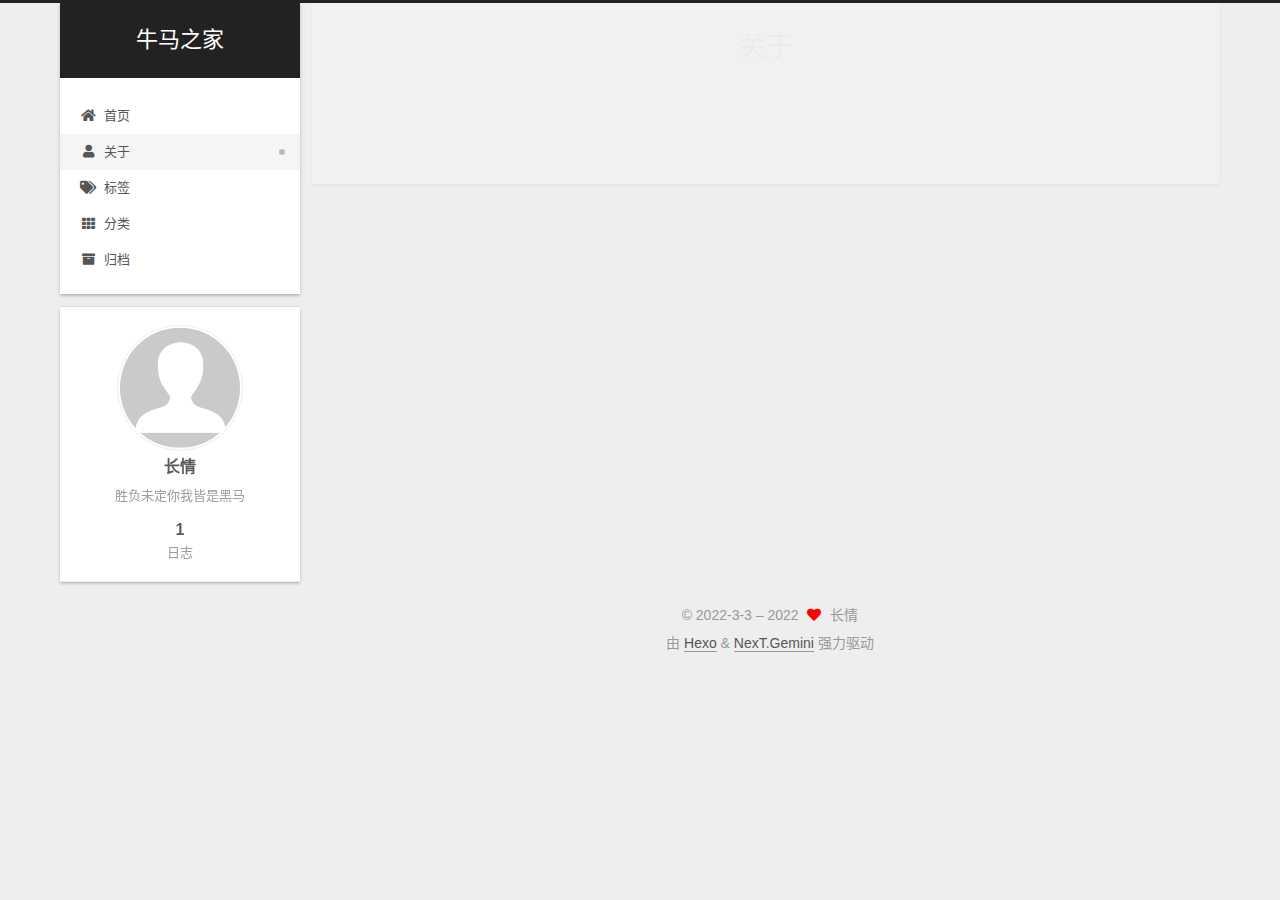
==== commit 34c408f8: "Site updated: 2022-03-07 12:57:37" ====
--- a/about/index.html
+++ b/about/index.html
@@ -250,6 +250,8 @@
 
       <div class="site-overview-wrap sidebar-panel">
         <div class="site-author motion-element" itemprop="author" itemscope itemtype="http://schema.org/Person">
+    <img class="site-author-image" itemprop="image" alt="长情"
+      src="/images/avatar.gif">
   <p class="site-author-name" itemprop="name">长情</p>
   <div class="site-description" itemprop="description">胜负未定你我皆是黑马</div>
 </div>
--- a/css/main.css
+++ b/css/main.css
@@ -1141,6 +1141,7 @@
   margin: 0 auto;
   max-width: 120px;
   padding: 2px;
+  border-radius: 50%;
 }
 .site-author-name {
   color: var(--text-color);
@@ -1168,7 +1169,7 @@
 }
 .links-of-author a::before,
 .links-of-author span.exturl::before {
-  background: #fb001d;
+  background: #ff8869;
   border-radius: 50%;
   content: ' ';
   display: inline-block;
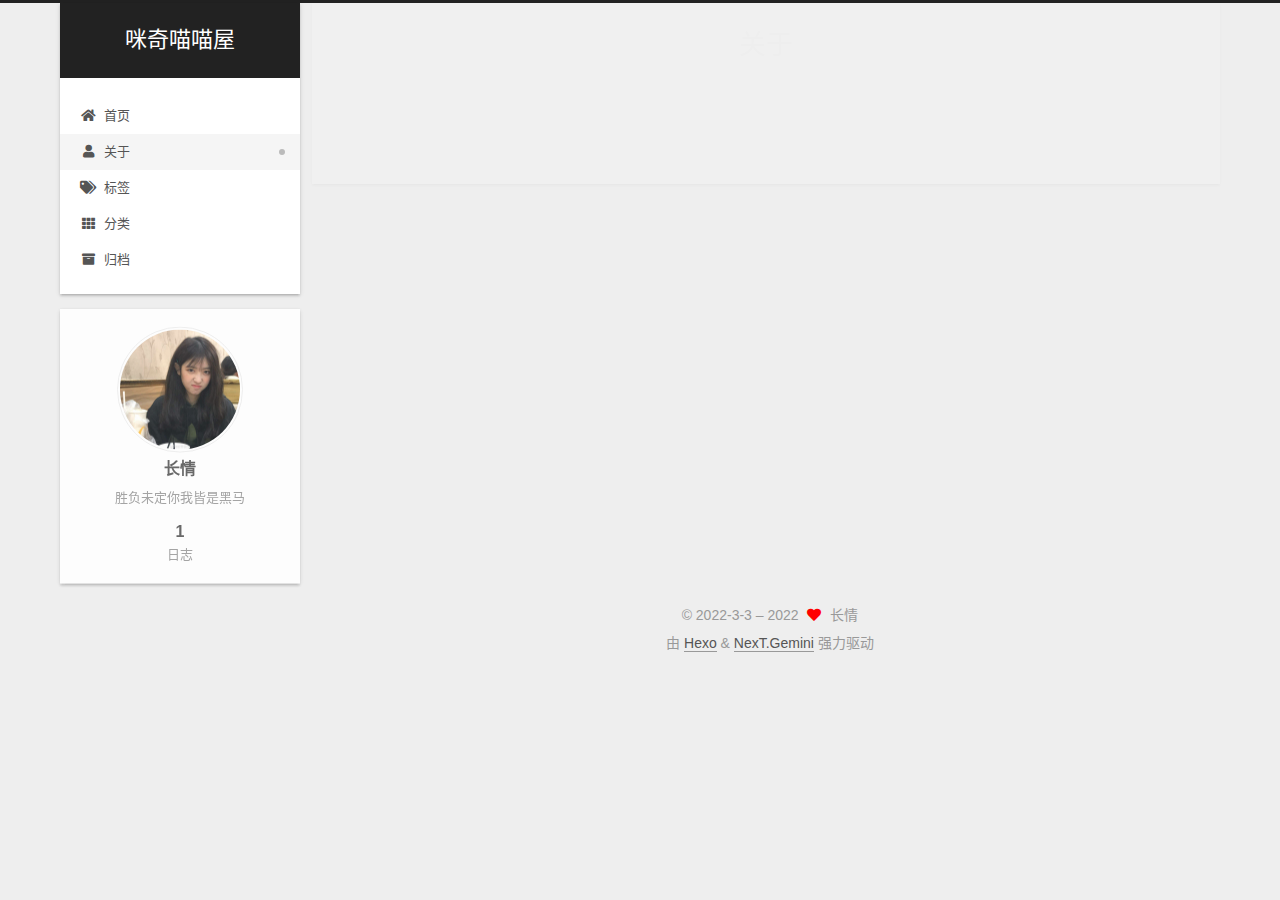
==== commit 0d4999ac: "Site updated: 2022-03-07 16:44:59" ====
--- a/about/index.html
+++ b/about/index.html
@@ -24,7 +24,7 @@
 <meta property="og:type" content="website">
 <meta property="og:title" content="关于">
 <meta property="og:url" content="http://example.com/about/index.html">
-<meta property="og:site_name" content="牛马之家">
+<meta property="og:site_name" content="咪奇喵喵屋">
 <meta property="og:description" content="胜负未定你我皆是黑马">
 <meta property="og:locale" content="zh_CN">
 <meta property="article:published_time" content="2020-02-10T14:07:08.000Z">
@@ -45,7 +45,7 @@
   };
 </script>
 
-  <title>关于 | 牛马之家
+  <title>关于 | 咪奇喵喵屋
 </title>
   
 
@@ -97,7 +97,7 @@
 
     <a href="/" class="brand" rel="start">
       <span class="logo-line-before"><i></i></span>
-      <h1 class="site-title">牛马之家</h1>
+      <h1 class="site-title">咪奇喵喵屋</h1>
       <span class="logo-line-after"><i></i></span>
     </a>
   </div>
--- a/css/main.css
+++ b/css/main.css
@@ -1169,7 +1169,7 @@
 }
 .links-of-author a::before,
 .links-of-author span.exturl::before {
-  background: #ff8869;
+  background: #dbd036;
   border-radius: 50%;
   content: ' ';
   display: inline-block;
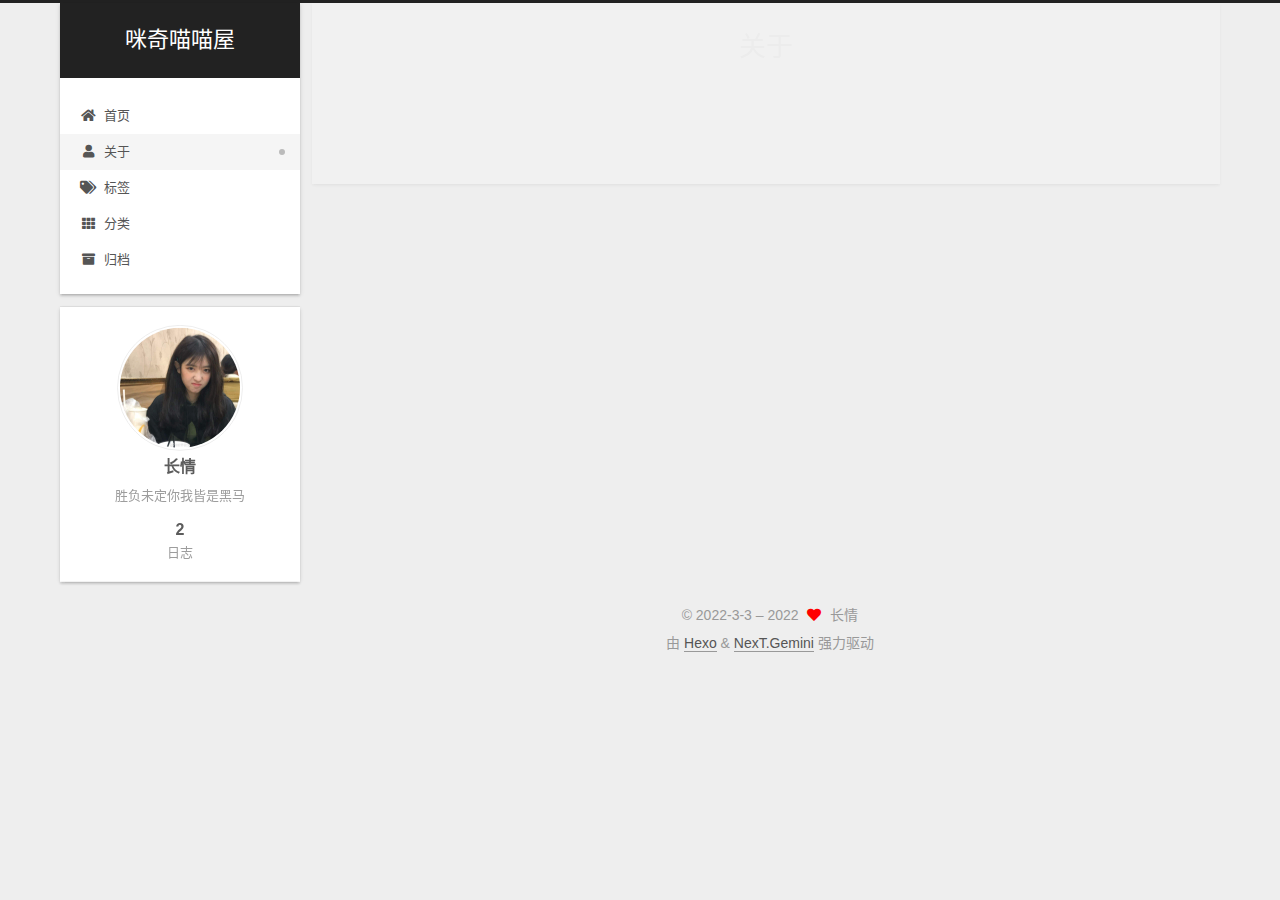
==== commit 2656a4ec: "Site updated: 2022-03-07 19:04:01" ====
--- a/about/index.html
+++ b/about/index.html
@@ -260,7 +260,7 @@
       <div class="site-state-item site-state-posts">
           <a href="/archives/">
         
-          <span class="site-state-item-count">1</span>
+          <span class="site-state-item-count">2</span>
           <span class="site-state-item-name">日志</span>
         </a>
       </div>
--- a/css/main.css
+++ b/css/main.css
@@ -1169,7 +1169,7 @@
 }
 .links-of-author a::before,
 .links-of-author span.exturl::before {
-  background: #dbd036;
+  background: #913cc7;
   border-radius: 50%;
   content: ' ';
   display: inline-block;
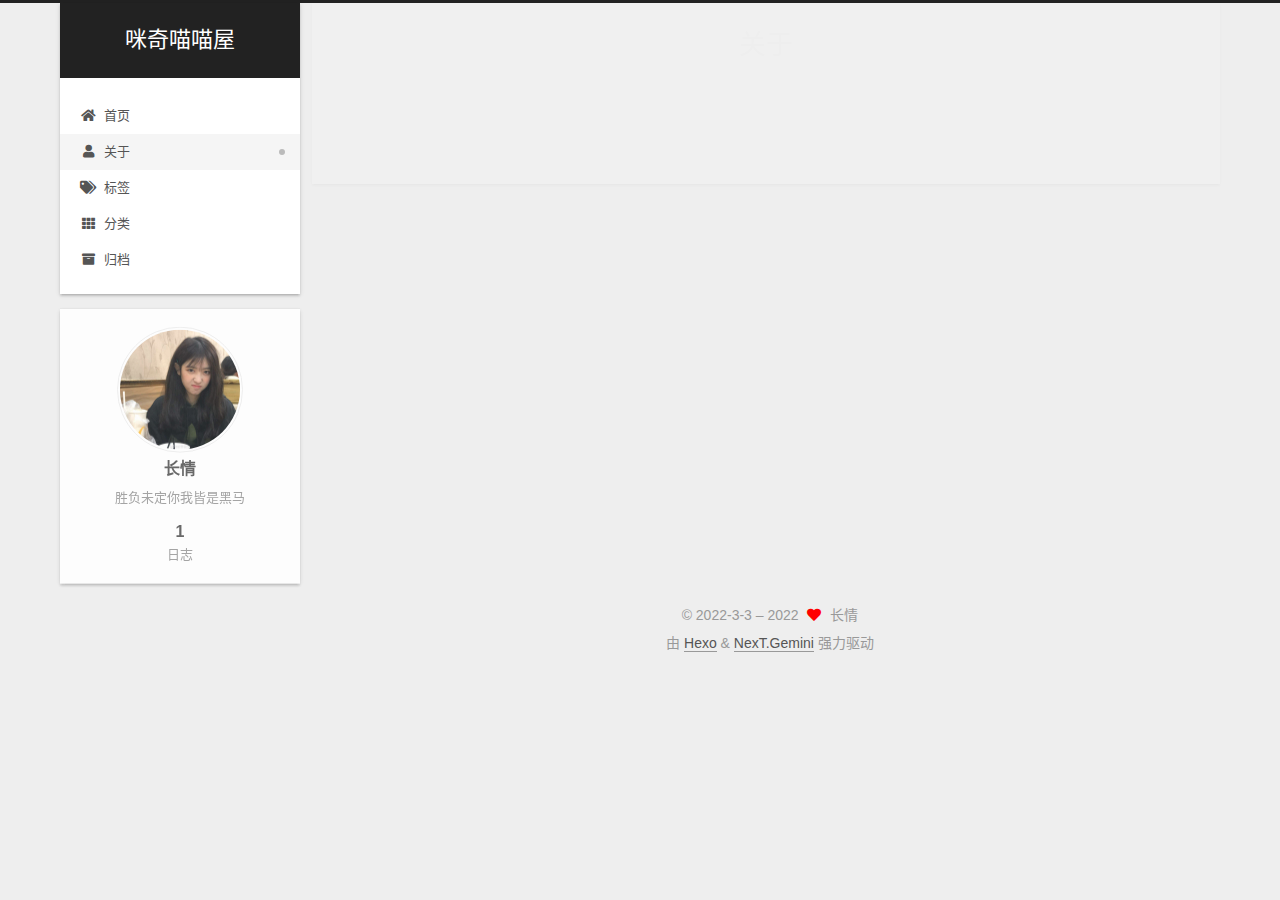
==== commit 3a626549: "Site updated: 2022-03-07 19:05:42" ====
--- a/about/index.html
+++ b/about/index.html
@@ -260,7 +260,7 @@
       <div class="site-state-item site-state-posts">
           <a href="/archives/">
         
-          <span class="site-state-item-count">2</span>
+          <span class="site-state-item-count">1</span>
           <span class="site-state-item-name">日志</span>
         </a>
       </div>
--- a/css/main.css
+++ b/css/main.css
@@ -1169,7 +1169,7 @@
 }
 .links-of-author a::before,
 .links-of-author span.exturl::before {
-  background: #913cc7;
+  background: #6ff;
   border-radius: 50%;
   content: ' ';
   display: inline-block;
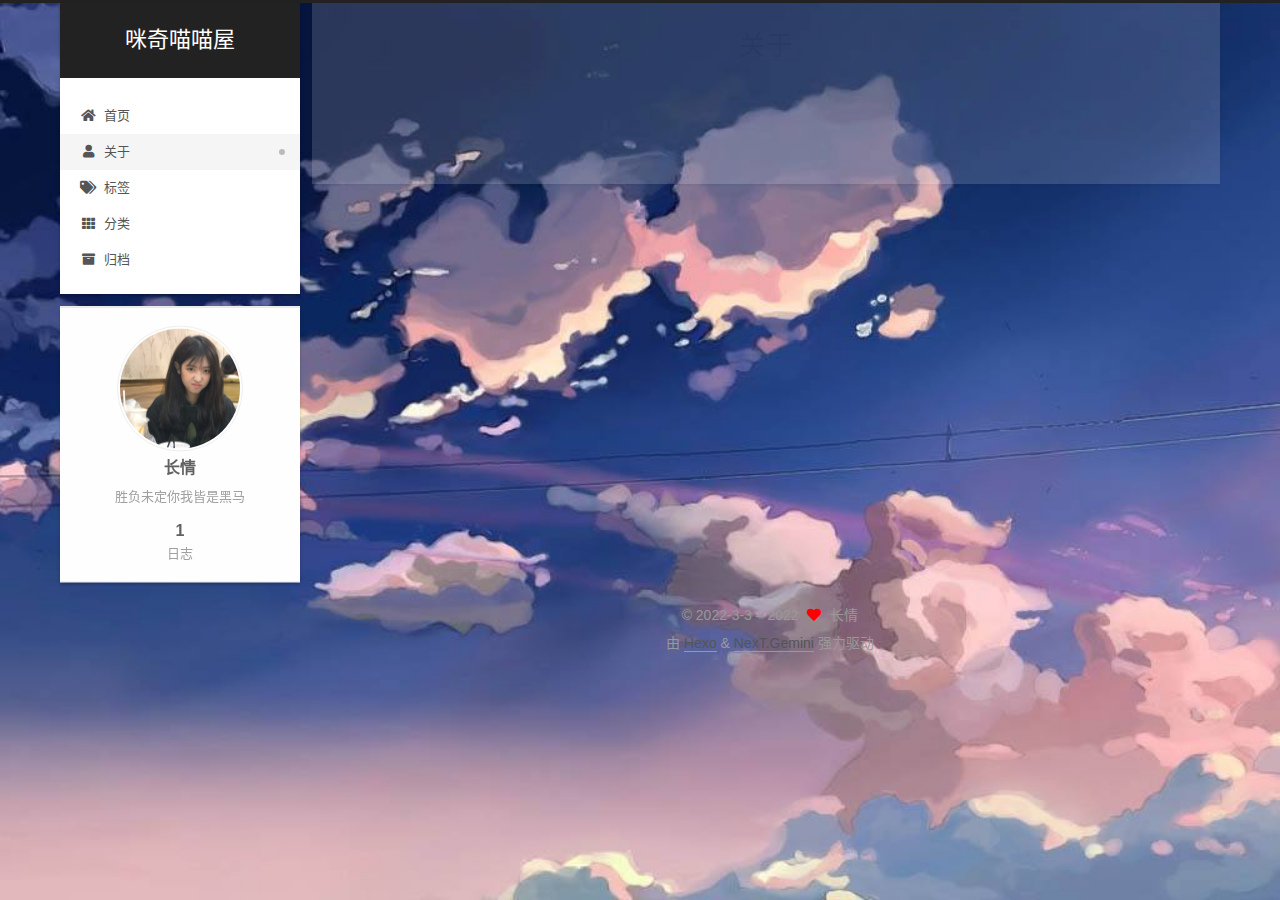
==== commit ee53d985: "Site updated: 2022-03-07 19:37:34" ====
--- a/about/index.html
+++ b/about/index.html
@@ -27,8 +27,8 @@
 <meta property="og:site_name" content="咪奇喵喵屋">
 <meta property="og:description" content="胜负未定你我皆是黑马">
 <meta property="og:locale" content="zh_CN">
-<meta property="article:published_time" content="2020-02-10T14:07:08.000Z">
-<meta property="article:modified_time" content="2022-03-03T16:04:29.709Z">
+<meta property="article:published_time" content="2022-03-05T14:07:08.000Z">
+<meta property="article:modified_time" content="2022-03-07T11:37:18.521Z">
 <meta property="article:author" content="长情">
 <meta name="twitter:card" content="summary">
 
--- a/css/main.css
+++ b/css/main.css
@@ -1169,7 +1169,7 @@
 }
 .links-of-author a::before,
 .links-of-author span.exturl::before {
-  background: #6ff;
+  background: #ff6ef5;
   border-radius: 50%;
   content: ' ';
   display: inline-block;
@@ -2564,3 +2564,10 @@
     margin: 8px 0 0;
   }
 }
+body {
+  background: url("/images/background.jpg");
+  background-repeat: no-repeat;
+  background-attachment: fixed;
+  background-size: cover;
+  background-position: 50% 50%;
+}
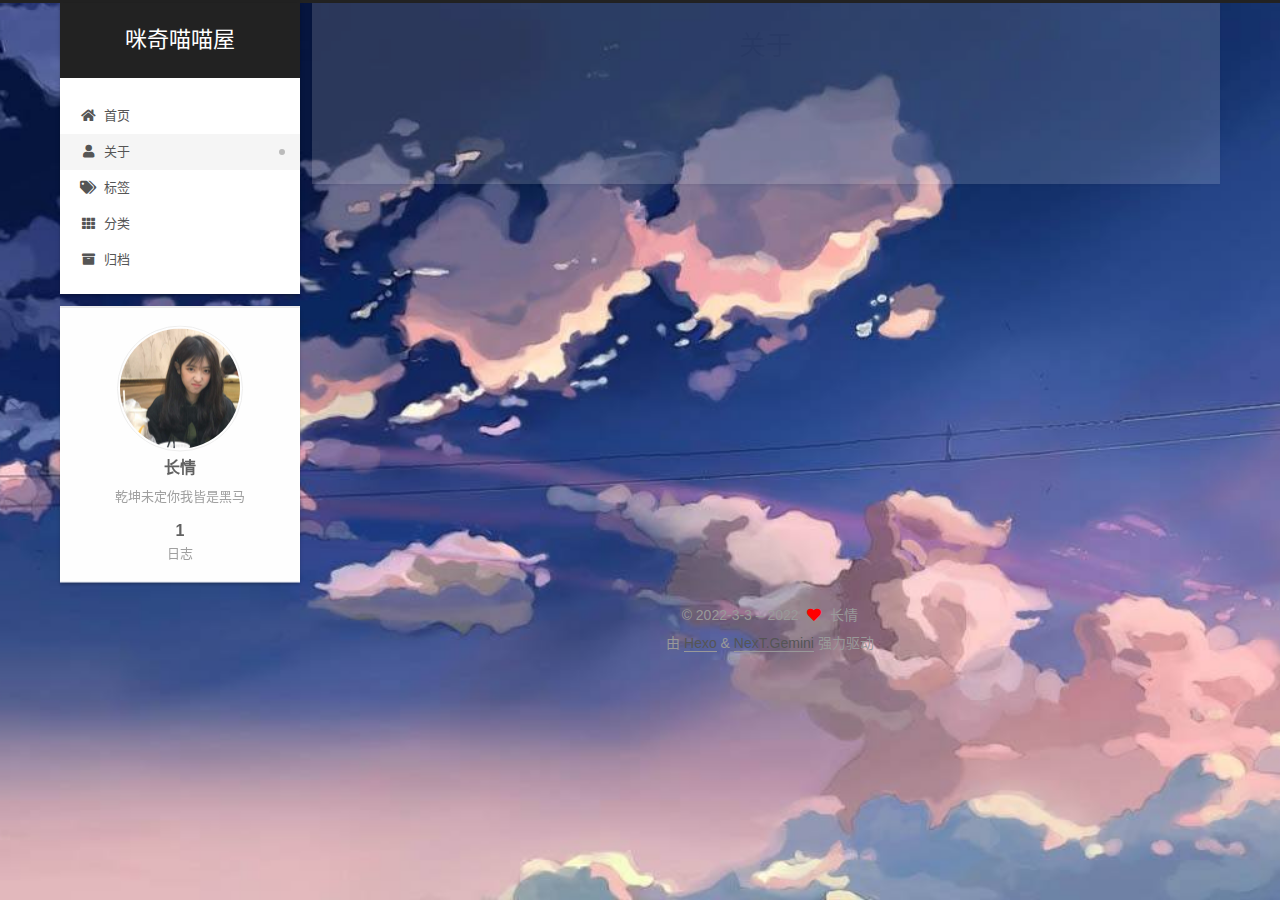
==== commit d2caa390: "Site updated: 2022-03-07 19:42:14" ====
--- a/about/index.html
+++ b/about/index.html
@@ -20,12 +20,12 @@
     var CONFIG = {"hostname":"example.com","root":"/","scheme":"Gemini","version":"7.8.0","exturl":false,"sidebar":{"position":"left","display":"post","padding":18,"offset":12,"onmobile":false},"copycode":{"enable":false,"show_result":false,"style":null},"back2top":{"enable":true,"sidebar":false,"scrollpercent":false},"bookmark":{"enable":false,"color":"#222","save":"auto"},"fancybox":false,"mediumzoom":false,"lazyload":false,"pangu":false,"comments":{"style":"tabs","active":null,"storage":true,"lazyload":false,"nav":null},"algolia":{"hits":{"per_page":10},"labels":{"input_placeholder":"Search for Posts","hits_empty":"We didn't find any results for the search: ${query}","hits_stats":"${hits} results found in ${time} ms"}},"localsearch":{"enable":false,"trigger":"auto","top_n_per_article":1,"unescape":false,"preload":false},"motion":{"enable":true,"async":false,"transition":{"post_block":"fadeIn","post_header":"slideDownIn","post_body":"slideDownIn","coll_header":"slideLeftIn","sidebar":"slideUpIn"}}};
   </script>
 
-  <meta name="description" content="胜负未定你我皆是黑马">
+  <meta name="description" content="乾坤未定你我皆是黑马">
 <meta property="og:type" content="website">
 <meta property="og:title" content="关于">
 <meta property="og:url" content="http://example.com/about/index.html">
 <meta property="og:site_name" content="咪奇喵喵屋">
-<meta property="og:description" content="胜负未定你我皆是黑马">
+<meta property="og:description" content="乾坤未定你我皆是黑马">
 <meta property="og:locale" content="zh_CN">
 <meta property="article:published_time" content="2022-03-05T14:07:08.000Z">
 <meta property="article:modified_time" content="2022-03-07T11:37:18.521Z">
@@ -253,7 +253,7 @@
     <img class="site-author-image" itemprop="image" alt="长情"
       src="/images/avatar.gif">
   <p class="site-author-name" itemprop="name">长情</p>
-  <div class="site-description" itemprop="description">胜负未定你我皆是黑马</div>
+  <div class="site-description" itemprop="description">乾坤未定你我皆是黑马</div>
 </div>
 <div class="site-state-wrap motion-element">
   <nav class="site-state">
--- a/css/main.css
+++ b/css/main.css
@@ -1169,7 +1169,7 @@
 }
 .links-of-author a::before,
 .links-of-author span.exturl::before {
-  background: #ff6ef5;
+  background: #380a1c;
   border-radius: 50%;
   content: ' ';
   display: inline-block;
